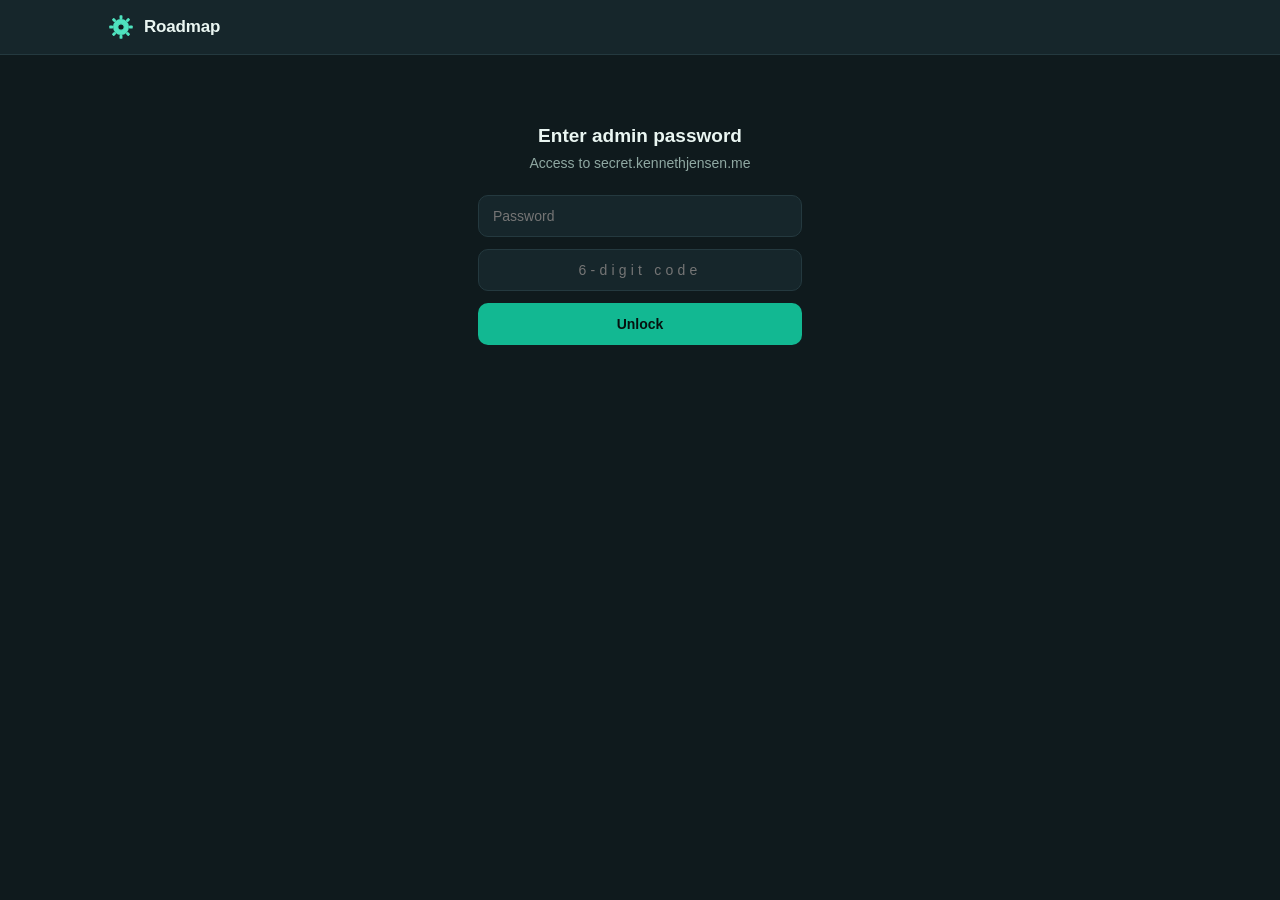
==== iospage/index.html @ 13cfab14 "Add /iospage: personal kanban roadmap board Dark-themed drag-and-drop board over the Roadmap Baserow" ====
<!doctype html>
<html lang="en-GB">
<head>
<meta charset="utf-8">
<title>Roadmap</title>
<meta name="description" content="Kenneth's personal product roadmap board.">
<meta name="viewport" content="width=device-width, initial-scale=1, viewport-fit=cover">
<meta name="robots" content="noindex, nofollow">
<meta http-equiv="Content-Security-Policy" content="default-src 'self'; style-src 'self' 'unsafe-inline' https://fonts.googleapis.com; font-src https://fonts.gstatic.com; img-src 'self' data:; script-src 'self'; connect-src 'self' https://jobmatch-worker.kennethj.workers.dev; base-uri 'self'; form-action 'self'; upgrade-insecure-requests">
<meta name="referrer" content="strict-origin-when-cross-origin">
<meta name="theme-color" content="#0f1a1d">
<meta name="apple-mobile-web-app-capable" content="yes">
<meta name="apple-mobile-web-app-status-bar-style" content="black-translucent">
<meta name="apple-mobile-web-app-title" content="Roadmap">
<link rel="apple-touch-icon" href="apple-touch-icon.png">
<!-- Clickjacking guard: stays hidden until framebust.js confirms we are not
     inside someone else's frame. Same pattern as the main admin panel. -->
<style>html{visibility:hidden}</style>
<script src="./framebust.js"></script>
<link rel="icon" type="image/svg+xml" href="data:image/svg+xml,%3Csvg xmlns='http://www.w3.org/2000/svg' viewBox='-62 -62 124 124'%3E%3Ccircle r='38' fill='%234fe3bf'/%3E%3Crect x='-7' y='-56' width='14' height='18' rx='4' fill='%234fe3bf'/%3E%3Crect x='-7' y='-56' width='14' height='18' rx='4' fill='%234fe3bf' transform='rotate(45)'/%3E%3Crect x='-7' y='-56' width='14' height='18' rx='4' fill='%234fe3bf' transform='rotate(90)'/%3E%3Crect x='-7' y='-56' width='14' height='18' rx='4' fill='%234fe3bf' transform='rotate(135)'/%3E%3Crect x='-7' y='-56' width='14' height='18' rx='4' fill='%234fe3bf' transform='rotate(180)'/%3E%3Crect x='-7' y='-56' width='14' height='18' rx='4' fill='%234fe3bf' transform='rotate(225)'/%3E%3Crect x='-7' y='-56' width='14' height='18' rx='4' fill='%234fe3bf' transform='rotate(270)'/%3E%3Crect x='-7' y='-56' width='14' height='18' rx='4' fill='%234fe3bf' transform='rotate(315)'/%3E%3Ccircle r='15' fill='%230f1a1d' stroke='%234fe3bf' stroke-width='5'/%3E%3C/svg%3E">
<link rel="preconnect" href="https://fonts.googleapis.com">
<link rel="preconnect" href="https://fonts.gstatic.com" crossorigin>
<link href="https://fonts.googleapis.com/css2?family=Space+Grotesk:wght@600;700&family=Inter:wght@400;500;600;700;800&display=swap" rel="stylesheet">
<link rel="stylesheet" href="style.css">
</head>
<body>

<header>
  <div class="topbar wrap">
    <div class="brand display">
      <svg class="brand-mark" viewBox="-62 -62 124 124" xmlns="http://www.w3.org/2000/svg">
        <circle r="38" fill="#4fe3bf"/>
        <rect x="-7" y="-56" width="14" height="18" rx="4" fill="#4fe3bf"/>
        <rect x="-7" y="-56" width="14" height="18" rx="4" fill="#4fe3bf" transform="rotate(45)"/>
        <rect x="-7" y="-56" width="14" height="18" rx="4" fill="#4fe3bf" transform="rotate(90)"/>
        <rect x="-7" y="-56" width="14" height="18" rx="4" fill="#4fe3bf" transform="rotate(135)"/>
        <rect x="-7" y="-56" width="14" height="18" rx="4" fill="#4fe3bf" transform="rotate(180)"/>
        <rect x="-7" y="-56" width="14" height="18" rx="4" fill="#4fe3bf" transform="rotate(225)"/>
        <rect x="-7" y="-56" width="14" height="18" rx="4" fill="#4fe3bf" transform="rotate(270)"/>
        <rect x="-7" y="-56" width="14" height="18" rx="4" fill="#4fe3bf" transform="rotate(315)"/>
        <circle r="15" fill="#0f1a1d" stroke="#4fe3bf" stroke-width="5"/>
      </svg>
      Roadmap
    </div>
    <button id="logout-btn" class="ghost-btn" hidden>Log out</button>
  </div>
</header>

<main>
  <div id="login-view" class="wrap">
    <h1>Enter admin password</h1>
    <p>Access to secret.kennethjensen.me</p>
    <input id="password-input" type="password" placeholder="Password" autocomplete="off">
    <input id="totp-input" type="text" inputmode="numeric" pattern="[0-9]*" maxlength="6" placeholder="6-digit code" autocomplete="one-time-code">
    <button id="unlock-btn">Unlock</button>
    <div id="login-error"></div>
  </div>

  <div id="app-view" hidden>
    <div class="filters wrap">
      <button class="chip active" data-category="all">All</button>
      <button class="chip" data-category="kennethjensen.me">kennethjensen.me</button>
      <button class="chip" data-category="stats">stats</button>
      <button class="chip" data-category="jobmatch">jobmatch</button>
      <button class="chip" data-category="backend">backend</button>
    </div>

    <div id="board-status" class="status-line" hidden></div>

    <div id="board" class="board" hidden></div>
  </div>
</main>

<div id="card-modal" class="modal-backdrop" hidden>
  <div class="modal-sheet" role="dialog" aria-modal="true" aria-labelledby="modal-title">
    <div class="modal-handle"></div>
    <h2 id="modal-title">New idea</h2>

    <label>Title
      <input id="field-title" type="text" placeholder="What's the idea?">
    </label>

    <label>Description
      <textarea id="field-description" rows="4" placeholder="Notes, links, why it matters…"></textarea>
    </label>

    <div class="field-row">
      <label>Category
        <select id="field-category">
          <option value="kennethjensen.me">kennethjensen.me</option>
          <option value="stats">stats</option>
          <option value="jobmatch">jobmatch</option>
          <option value="backend">backend</option>
        </select>
      </label>
      <label>Stage
        <select id="field-stage">
          <option value="Backlog">Backlog</option>
          <option value="Prep">Prep</option>
          <option value="In Process">In Process</option>
          <option value="Early Version">Early Version</option>
          <option value="Solid">Solid</option>
        </select>
      </label>
    </div>

    <div class="field-row">
      <label>Effort
        <div id="field-effort" class="dot-picker" data-value="1">
          <button type="button" class="dot" data-dot="1"></button>
          <button type="button" class="dot" data-dot="2"></button>
          <button type="button" class="dot" data-dot="3"></button>
          <button type="button" class="dot" data-dot="4"></button>
          <button type="button" class="dot" data-dot="5"></button>
        </div>
      </label>
      <label>Real cost (est. DKK)
        <input id="field-cost" type="number" min="0" step="1" placeholder="0">
      </label>
    </div>

    <label class="tag-toggles">Tags
      <div class="tag-toggle-row">
        <button type="button" class="tag-toggle" data-tag="Blocked">Blocked</button>
        <button type="button" class="tag-toggle" data-tag="Expensive">Expensive</button>
      </div>
    </label>

    <div id="modal-error"></div>

    <div class="modal-actions">
      <button id="delete-card-btn" class="danger-btn" hidden>Delete</button>
      <div class="modal-actions-right">
        <button id="cancel-card-btn" class="ghost-btn">Cancel</button>
        <button id="save-card-btn">Save</button>
      </div>
    </div>
  </div>
</div>

<button id="add-card-fab" hidden aria-label="Add idea">+</button>

<script src="./vendor/sortable.min.js"></script>
<script src="./app.js"></script>
</body>
</html>
---- iospage/style.css ----
:root{
  --bg:#0f1a1d;
  --bg-alt:#16262b;
  --bg-column:#132226;
  --bg-card:#1c2f34;
  --ink:#eaf6f2;
  --ink-soft:#8fa8a2;
  --accent:#4fe3bf;
  --accent-strong:#12b892;
  --line:#24393f;
  --danger:#ff8a80;
  --danger-soft:rgba(255,138,128,.16);
  --warn:#ffb84f;
  --warn-soft:rgba(255,184,79,.16);
  --radius:16px;
  --radius-sm:10px;
  color-scheme:dark;
}

*{box-sizing:border-box;}
[hidden]{display:none!important;}
html,body{height:100%;}
body{
  margin:0;background:var(--bg);color:var(--ink);
  font-family:Inter,-apple-system,BlinkMacSystemFont,sans-serif;
  -webkit-tap-highlight-color:transparent;
  padding-bottom:env(safe-area-inset-bottom);
}
.display{font-family:"Space Grotesk",Inter,sans-serif;}
.wrap{max-width:1100px;margin:0 auto;padding:0 18px;}

header{
  background:var(--bg-alt);border-bottom:1px solid var(--line);
  padding-top:env(safe-area-inset-top);
  position:sticky;top:0;z-index:20;
}
.topbar{display:flex;align-items:center;justify-content:space-between;padding-top:14px;padding-bottom:14px;}
.brand{display:flex;align-items:center;gap:10px;font-weight:700;font-size:17px;letter-spacing:-.01em;}
.brand-mark{width:26px;height:26px;flex:none;}

button{font-family:inherit;}
.ghost-btn{
  background:none;border:1px solid var(--line);color:var(--ink-soft);
  padding:8px 14px;border-radius:999px;font-size:13px;font-weight:600;cursor:pointer;
}
.ghost-btn:hover{border-color:var(--ink-soft);color:var(--ink);}

/* Login */
#login-view{max-width:360px;margin:70px auto 0;text-align:center;}
#login-view h1{font-size:19px;font-weight:700;margin:0 0 8px;}
#login-view p{color:var(--ink-soft);font-size:14px;margin:0 0 24px;}
#password-input,#totp-input{
  width:100%;padding:12px 14px;border:1px solid var(--line);border-radius:var(--radius-sm);
  font-size:14px;margin-bottom:12px;background:var(--bg-alt);color:var(--ink);
}
#totp-input{letter-spacing:.3em;text-align:center;font-variant-numeric:tabular-nums;}
#password-input:focus,#totp-input:focus{outline:2px solid var(--accent);outline-offset:1px;}
#unlock-btn{
  width:100%;background:var(--accent-strong);color:#06110f;border:none;padding:13px;
  border-radius:var(--radius-sm);font-size:14px;font-weight:700;cursor:pointer;
}
#unlock-btn:hover{opacity:.88;}
#unlock-btn:disabled{opacity:.5;cursor:default;}
#login-error{color:var(--danger);font-size:13px;margin-top:10px;min-height:18px;}

/* Filters */
.filters{display:flex;gap:8px;overflow-x:auto;padding:16px 18px 4px;scrollbar-width:none;}
.filters::-webkit-scrollbar{display:none;}
.chip{
  flex:none;background:var(--bg-alt);border:1px solid var(--line);color:var(--ink-soft);
  padding:7px 14px;border-radius:999px;font-size:13px;font-weight:600;cursor:pointer;white-space:nowrap;
}
.chip.active{background:var(--accent-strong);border-color:var(--accent-strong);color:#06110f;}

.status-line{color:var(--ink-soft);font-size:14px;padding:60px 0;text-align:center;}

/* Board */
.board{
  display:flex;gap:14px;overflow-x:auto;padding:14px 18px 100px;
  scroll-snap-type:x proximity;
  min-height:calc(100vh - 170px);
  align-items:flex-start;
}
.column{
  flex:0 0 82vw;max-width:340px;scroll-snap-align:start;
  background:var(--bg-column);border:1px solid var(--line);border-radius:var(--radius);
  display:flex;flex-direction:column;max-height:calc(100vh - 190px);
}
@media (min-width:760px){
  .column{flex-basis:270px;}
}
.column-head{
  display:flex;align-items:center;justify-content:space-between;
  padding:14px 14px 10px;
}
.column-head h2{font-size:14px;font-weight:700;margin:0;letter-spacing:-.01em;}
.column-count{color:var(--ink-soft);font-size:12px;font-weight:600;background:var(--bg-alt);padding:2px 8px;border-radius:999px;}
.column-list{
  flex:1;overflow-y:auto;padding:2px 10px 10px;display:flex;flex-direction:column;gap:10px;min-height:40px;
}
.column-empty{color:var(--ink-soft);font-size:12.5px;text-align:center;padding:18px 6px;opacity:.7;}

.card{
  background:var(--bg-card);border:1px solid var(--line);border-radius:var(--radius-sm);
  padding:12px 13px;cursor:grab;
}
.card:active{cursor:grabbing;}
.card.sortable-ghost{opacity:.35;}
.card.sortable-chosen{border-color:var(--accent);}
.card-title{font-size:14px;font-weight:700;margin:0 0 6px;letter-spacing:-.005em;line-height:1.3;}
.card-meta{display:flex;flex-wrap:wrap;gap:6px;align-items:center;}
.pill{
  font-size:11px;font-weight:700;padding:3px 8px;border-radius:999px;
  background:var(--bg-alt);color:var(--ink-soft);
}
.pill-category{background:rgba(79,227,191,.14);color:var(--accent);}
.pill-blocked{background:var(--danger-soft);color:var(--danger);}
.pill-expensive{background:var(--warn-soft);color:var(--warn);}
.card-footer{display:flex;align-items:center;justify-content:space-between;margin-top:8px;}
.effort-dots{display:flex;gap:3px;}
.effort-dots span{width:6px;height:6px;border-radius:50%;background:var(--line);}
.effort-dots span.filled{background:var(--accent);}
.card-cost{font-size:11.5px;color:var(--ink-soft);font-weight:600;}

/* Add button */
#add-card-fab{
  position:fixed;right:20px;bottom:calc(20px + env(safe-area-inset-bottom));
  width:56px;height:56px;border-radius:50%;border:none;
  background:var(--accent-strong);color:#06110f;font-size:28px;font-weight:600;
  box-shadow:0 6px 20px rgba(18,184,146,.35);cursor:pointer;z-index:15;
  display:flex;align-items:center;justify-content:center;line-height:1;
}
#add-card-fab:hover{opacity:.92;}

/* Modal */
.modal-backdrop{
  position:fixed;inset:0;background:rgba(6,12,14,.6);z-index:30;
  display:flex;align-items:flex-end;justify-content:center;
}
@media (min-width:640px){
  .modal-backdrop{align-items:center;}
}
.modal-sheet{
  background:var(--bg-alt);width:100%;max-width:520px;
  border-radius:20px 20px 0 0;padding:10px 20px calc(24px + env(safe-area-inset-bottom));
  max-height:88vh;overflow-y:auto;
}
@media (min-width:640px){
  .modal-sheet{border-radius:20px;padding:24px 28px;}
}
.modal-handle{width:36px;height:4px;background:var(--line);border-radius:999px;margin:6px auto 14px;}
@media (min-width:640px){.modal-handle{display:none;}}
.modal-sheet h2{font-size:18px;margin:0 0 16px;}
.modal-sheet label{display:block;font-size:12.5px;font-weight:600;color:var(--ink-soft);margin-bottom:14px;}
.modal-sheet input[type=text],.modal-sheet input[type=number],.modal-sheet textarea,.modal-sheet select{
  width:100%;margin-top:6px;padding:11px 12px;border:1px solid var(--line);border-radius:var(--radius-sm);
  background:var(--bg-card);color:var(--ink);font-size:14px;font-family:inherit;
}
.modal-sheet textarea{resize:vertical;}
.field-row{display:flex;gap:12px;}
.field-row label{flex:1;}
.dot-picker{display:flex;gap:8px;margin-top:8px;}
.dot-picker .dot{
  width:26px;height:26px;border-radius:50%;border:1px solid var(--line);background:var(--bg-card);cursor:pointer;
}
.dot-picker .dot.filled{background:var(--accent);border-color:var(--accent);}
.tag-toggle-row{display:flex;gap:8px;margin-top:8px;}
.tag-toggle{
  flex:1;padding:10px;border-radius:var(--radius-sm);border:1px solid var(--line);
  background:var(--bg-card);color:var(--ink-soft);font-size:13px;font-weight:700;cursor:pointer;
}
.tag-toggle.on[data-tag="Blocked"]{background:var(--danger-soft);border-color:var(--danger);color:var(--danger);}
.tag-toggle.on[data-tag="Expensive"]{background:var(--warn-soft);border-color:var(--warn);color:var(--warn);}
#modal-error{color:var(--danger);font-size:13px;min-height:18px;margin-bottom:6px;}
.modal-actions{display:flex;align-items:center;justify-content:space-between;margin-top:6px;}
.modal-actions-right{display:flex;gap:10px;}
.danger-btn{
  background:none;border:1px solid var(--danger);color:var(--danger);
  padding:10px 16px;border-radius:var(--radius-sm);font-size:13px;font-weight:700;cursor:pointer;
}
#save-card-btn{
  background:var(--accent-strong);color:#06110f;border:none;
  padding:10px 20px;border-radius:var(--radius-sm);font-size:13.5px;font-weight:700;cursor:pointer;
}
#save-card-btn:disabled{opacity:.5;cursor:default;}
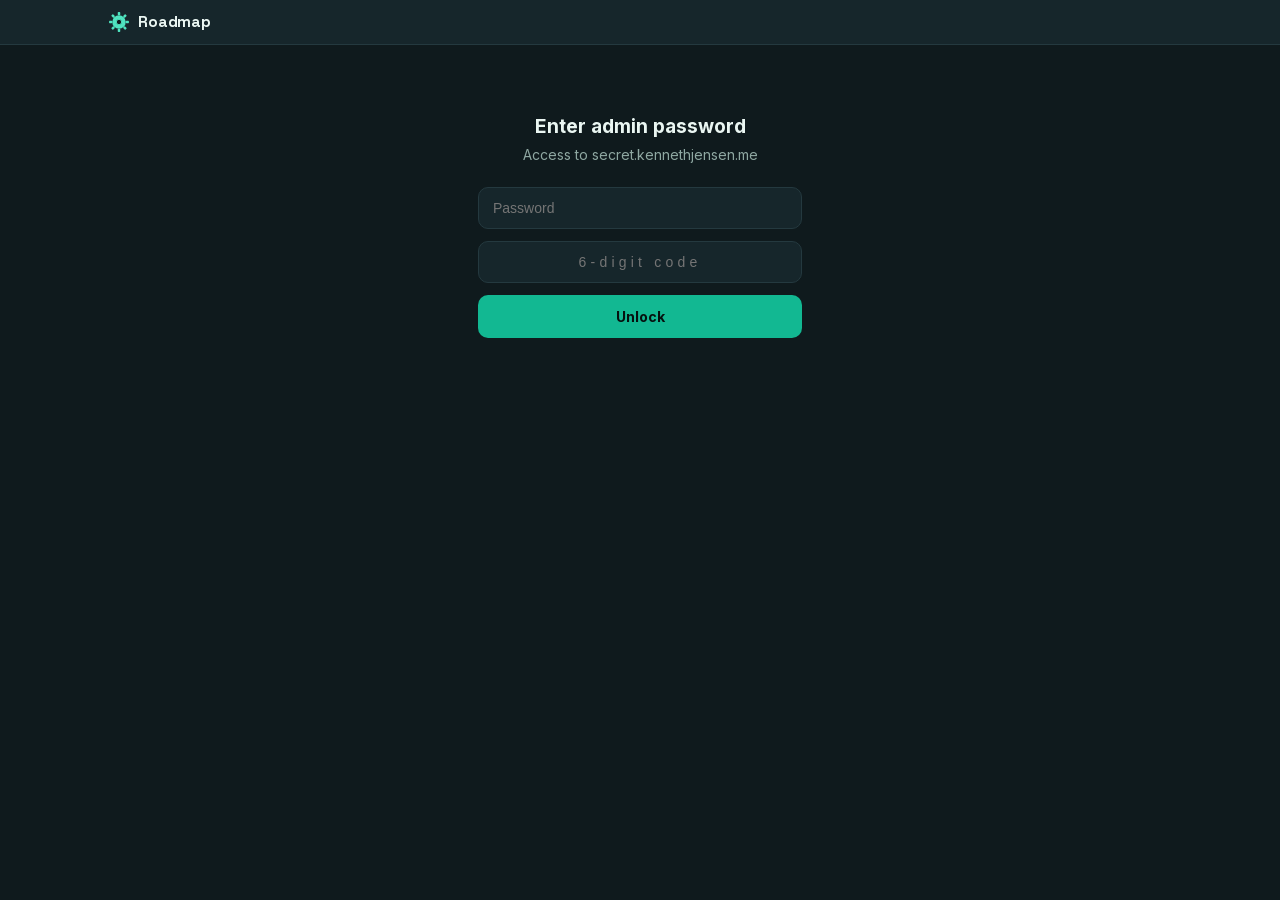
==== commit c67e18d0: "Self-host Inter and Space Grotesk Replaces the Google Fonts CDN link on index.html and iospage/index" ====
--- a/iospage/index.html
+++ b/iospage/index.html
@@ -6,7 +6,7 @@
 <meta name="description" content="Kenneth's personal product roadmap board.">
 <meta name="viewport" content="width=device-width, initial-scale=1, viewport-fit=cover">
 <meta name="robots" content="noindex, nofollow">
-<meta http-equiv="Content-Security-Policy" content="default-src 'self'; style-src 'self' 'unsafe-inline' https://fonts.googleapis.com; font-src https://fonts.gstatic.com; img-src 'self' data:; script-src 'self'; connect-src 'self' https://jobmatch-worker.kennethj.workers.dev; base-uri 'self'; form-action 'self'; upgrade-insecure-requests">
+<meta http-equiv="Content-Security-Policy" content="default-src 'self'; style-src 'self' 'unsafe-inline'; font-src 'self'; img-src 'self' data:; script-src 'self'; connect-src 'self' https://jobmatch-worker.kennethj.workers.dev; base-uri 'self'; form-action 'self'; upgrade-insecure-requests">
 <meta name="referrer" content="strict-origin-when-cross-origin">
 <meta name="theme-color" content="#0f1a1d">
 <meta name="apple-mobile-web-app-capable" content="yes">
@@ -18,9 +18,6 @@
 <style>html{visibility:hidden}</style>
 <script src="./framebust.js"></script>
 <link rel="icon" type="image/svg+xml" href="data:image/svg+xml,%3Csvg xmlns='http://www.w3.org/2000/svg' viewBox='-62 -62 124 124'%3E%3Ccircle r='38' fill='%234fe3bf'/%3E%3Crect x='-7' y='-56' width='14' height='18' rx='4' fill='%234fe3bf'/%3E%3Crect x='-7' y='-56' width='14' height='18' rx='4' fill='%234fe3bf' transform='rotate(45)'/%3E%3Crect x='-7' y='-56' width='14' height='18' rx='4' fill='%234fe3bf' transform='rotate(90)'/%3E%3Crect x='-7' y='-56' width='14' height='18' rx='4' fill='%234fe3bf' transform='rotate(135)'/%3E%3Crect x='-7' y='-56' width='14' height='18' rx='4' fill='%234fe3bf' transform='rotate(180)'/%3E%3Crect x='-7' y='-56' width='14' height='18' rx='4' fill='%234fe3bf' transform='rotate(225)'/%3E%3Crect x='-7' y='-56' width='14' height='18' rx='4' fill='%234fe3bf' transform='rotate(270)'/%3E%3Crect x='-7' y='-56' width='14' height='18' rx='4' fill='%234fe3bf' transform='rotate(315)'/%3E%3Ccircle r='15' fill='%230f1a1d' stroke='%234fe3bf' stroke-width='5'/%3E%3C/svg%3E">
-<link rel="preconnect" href="https://fonts.googleapis.com">
-<link rel="preconnect" href="https://fonts.gstatic.com" crossorigin>
-<link href="https://fonts.googleapis.com/css2?family=Space+Grotesk:wght@600;700&family=Inter:wght@400;500;600;700;800&display=swap" rel="stylesheet">
 <link rel="stylesheet" href="style.css">
 </head>
 <body>
@@ -138,6 +135,8 @@
   </div>
 </div>
 
+<div id="dictate-status" class="dictate-status" hidden></div>
+<button id="dictate-fab" hidden aria-label="Add idea by voice">🎙</button>
 <button id="add-card-fab" hidden aria-label="Add idea">+</button>
 
 <script src="./vendor/sortable.min.js"></script>
--- a/iospage/style.css
+++ b/iospage/style.css
@@ -1,3 +1,22 @@
+/* Self-hosted (2026-10-10, replacing this page's own Google Fonts CDN
+   link) — same two files as kennethjensen-secret/design-system.css one
+   level up, see that file's own comment for why; referenced here via
+   ../fonts/ since this page lives in its own iospage/ subdirectory. */
+@font-face{
+  font-family:'Inter';
+  font-style:normal;
+  font-weight:400 800;
+  font-display:swap;
+  src:url('../fonts/Inter.woff2') format('woff2');
+}
+@font-face{
+  font-family:'Space Grotesk';
+  font-style:normal;
+  font-weight:600 700;
+  font-display:swap;
+  src:url('../fonts/SpaceGrotesk.woff2') format('woff2');
+}
+
 :root{
   --bg:#0f1a1d;
   --bg-alt:#16262b;
@@ -34,9 +53,9 @@
   padding-top:env(safe-area-inset-top);
   position:sticky;top:0;z-index:20;
 }
-.topbar{display:flex;align-items:center;justify-content:space-between;padding-top:14px;padding-bottom:14px;}
-.brand{display:flex;align-items:center;gap:10px;font-weight:700;font-size:17px;letter-spacing:-.01em;}
-.brand-mark{width:26px;height:26px;flex:none;}
+.topbar{display:flex;align-items:center;justify-content:space-between;padding-top:11px;padding-bottom:11px;}
+.brand{display:flex;align-items:center;gap:8px;font-weight:700;font-size:15.5px;letter-spacing:-.01em;}
+.brand-mark{width:22px;height:22px;flex:none;}
 
 button{font-family:inherit;}
 .ghost-btn{
@@ -64,11 +83,11 @@
 #login-error{color:var(--danger);font-size:13px;margin-top:10px;min-height:18px;}
 
 /* Filters */
-.filters{display:flex;gap:8px;overflow-x:auto;padding:16px 18px 4px;scrollbar-width:none;}
+.filters{display:flex;gap:7px;overflow-x:auto;padding:12px 18px 4px;scrollbar-width:none;}
 .filters::-webkit-scrollbar{display:none;}
 .chip{
   flex:none;background:var(--bg-alt);border:1px solid var(--line);color:var(--ink-soft);
-  padding:7px 14px;border-radius:999px;font-size:13px;font-weight:600;cursor:pointer;white-space:nowrap;
+  padding:6px 12px;border-radius:999px;font-size:12.5px;font-weight:600;cursor:pointer;white-space:nowrap;
 }
 .chip.active{background:var(--accent-strong);border-color:var(--accent-strong);color:#06110f;}
 
@@ -76,61 +95,85 @@
 
 /* Board */
 .board{
-  display:flex;gap:14px;overflow-x:auto;padding:14px 18px 100px;
+  display:flex;gap:12px;overflow-x:auto;padding:12px 18px 92px;
   scroll-snap-type:x proximity;
-  min-height:calc(100vh - 170px);
+  min-height:calc(100vh - 160px);
   align-items:flex-start;
 }
 .column{
-  flex:0 0 82vw;max-width:340px;scroll-snap-align:start;
+  flex:0 0 71vw;max-width:280px;scroll-snap-align:start;
   background:var(--bg-column);border:1px solid var(--line);border-radius:var(--radius);
-  display:flex;flex-direction:column;max-height:calc(100vh - 190px);
+  display:flex;flex-direction:column;max-height:calc(100vh - 180px);
 }
 @media (min-width:760px){
-  .column{flex-basis:270px;}
+  .column{flex-basis:250px;}
 }
 .column-head{
   display:flex;align-items:center;justify-content:space-between;
-  padding:14px 14px 10px;
-}
-.column-head h2{font-size:14px;font-weight:700;margin:0;letter-spacing:-.01em;}
-.column-count{color:var(--ink-soft);font-size:12px;font-weight:600;background:var(--bg-alt);padding:2px 8px;border-radius:999px;}
+  padding:11px 12px 8px;
+}
+.column-head h2{font-size:13px;font-weight:700;margin:0;letter-spacing:-.01em;}
+.column-count{color:var(--ink-soft);font-size:11px;font-weight:600;background:var(--bg-alt);padding:2px 7px;border-radius:999px;}
 .column-list{
-  flex:1;overflow-y:auto;padding:2px 10px 10px;display:flex;flex-direction:column;gap:10px;min-height:40px;
-}
-.column-empty{color:var(--ink-soft);font-size:12.5px;text-align:center;padding:18px 6px;opacity:.7;}
+  flex:1;overflow-y:auto;padding:2px 8px 8px;display:flex;flex-direction:column;gap:8px;min-height:40px;
+}
+.column-empty{color:var(--ink-soft);font-size:12px;text-align:center;padding:16px 6px;opacity:.7;}
 
 .card{
   background:var(--bg-card);border:1px solid var(--line);border-radius:var(--radius-sm);
-  padding:12px 13px;cursor:grab;
+  padding:10px 11px;cursor:grab;
 }
 .card:active{cursor:grabbing;}
 .card.sortable-ghost{opacity:.35;}
 .card.sortable-chosen{border-color:var(--accent);}
-.card-title{font-size:14px;font-weight:700;margin:0 0 6px;letter-spacing:-.005em;line-height:1.3;}
-.card-meta{display:flex;flex-wrap:wrap;gap:6px;align-items:center;}
+.card-title{font-size:13px;font-weight:700;margin:0 0 5px;letter-spacing:-.005em;line-height:1.3;}
+.card-meta{display:flex;flex-wrap:wrap;gap:5px;align-items:center;}
 .pill{
-  font-size:11px;font-weight:700;padding:3px 8px;border-radius:999px;
+  font-size:10.5px;font-weight:700;padding:2px 7px;border-radius:999px;
   background:var(--bg-alt);color:var(--ink-soft);
 }
 .pill-category{background:rgba(79,227,191,.14);color:var(--accent);}
 .pill-blocked{background:var(--danger-soft);color:var(--danger);}
 .pill-expensive{background:var(--warn-soft);color:var(--warn);}
-.card-footer{display:flex;align-items:center;justify-content:space-between;margin-top:8px;}
+.card-footer{display:flex;align-items:center;justify-content:space-between;margin-top:7px;}
 .effort-dots{display:flex;gap:3px;}
-.effort-dots span{width:6px;height:6px;border-radius:50%;background:var(--line);}
+.effort-dots span{width:5px;height:5px;border-radius:50%;background:var(--line);}
 .effort-dots span.filled{background:var(--accent);}
-.card-cost{font-size:11.5px;color:var(--ink-soft);font-weight:600;}
+.card-cost{font-size:11px;color:var(--ink-soft);font-weight:600;}
 
 /* Add button */
 #add-card-fab{
-  position:fixed;right:20px;bottom:calc(20px + env(safe-area-inset-bottom));
-  width:56px;height:56px;border-radius:50%;border:none;
-  background:var(--accent-strong);color:#06110f;font-size:28px;font-weight:600;
+  position:fixed;right:18px;bottom:calc(18px + env(safe-area-inset-bottom));
+  width:50px;height:50px;border-radius:50%;border:none;
+  background:var(--accent-strong);color:#06110f;font-size:24px;font-weight:600;
   box-shadow:0 6px 20px rgba(18,184,146,.35);cursor:pointer;z-index:15;
   display:flex;align-items:center;justify-content:center;line-height:1;
 }
 #add-card-fab:hover{opacity:.92;}
+
+#dictate-fab{
+  position:fixed;right:20px;bottom:calc(74px + env(safe-area-inset-bottom));
+  width:44px;height:44px;border-radius:50%;border:1px solid var(--line);
+  background:var(--bg-card);color:var(--ink);font-size:18px;
+  box-shadow:0 6px 16px rgba(0,0,0,.3);cursor:pointer;z-index:15;
+  display:flex;align-items:center;justify-content:center;line-height:1;
+}
+#dictate-fab:hover{border-color:var(--accent);}
+#dictate-fab.recording{
+  background:var(--danger);border-color:var(--danger);color:#2a0d0a;
+  animation:dictate-pulse 1.4s ease-in-out infinite;
+}
+@keyframes dictate-pulse{
+  0%,100%{box-shadow:0 0 0 0 var(--danger-soft);}
+  50%{box-shadow:0 0 0 12px rgba(255,138,128,0);}
+}
+.dictate-status{
+  position:fixed;left:50%;bottom:calc(24px + env(safe-area-inset-bottom));
+  transform:translateX(-50%);z-index:16;
+  background:var(--bg-alt);border:1px solid var(--line);color:var(--ink-soft);
+  padding:9px 16px;border-radius:999px;font-size:13px;font-weight:600;
+  white-space:nowrap;box-shadow:0 4px 14px rgba(0,0,0,.3);
+}
 
 /* Modal */
 .modal-backdrop{
